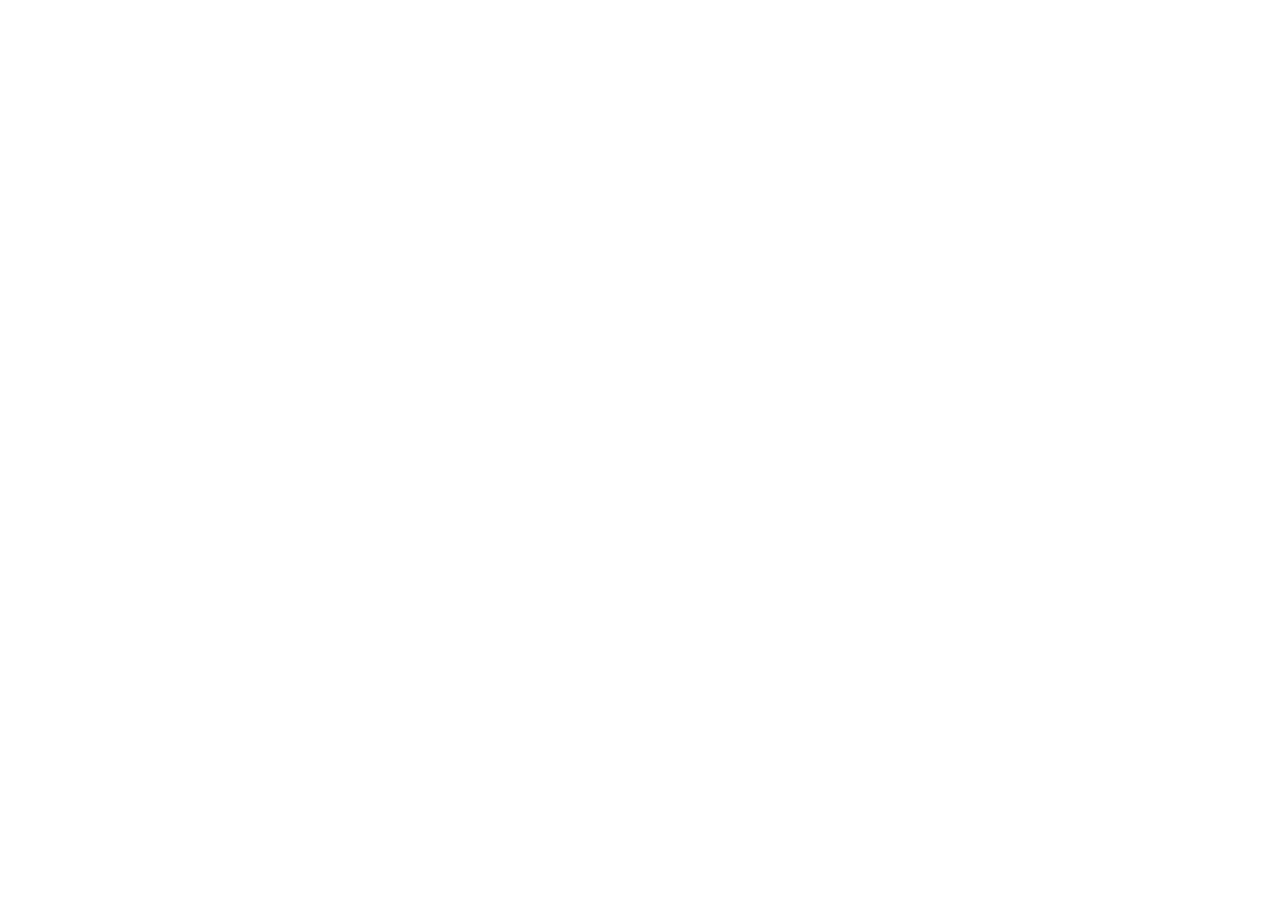
==== index.html @ 62232591 "hello!!" ====
<!DOCTYPE html>
<html lang="en">
<head>
    <meta charset="UTF-8">
    <meta name="viewport" content="width=device-width, initial-scale=1.0">
    <title>Hello Friends</title>
</head>
<body>
    
</body>
</html>
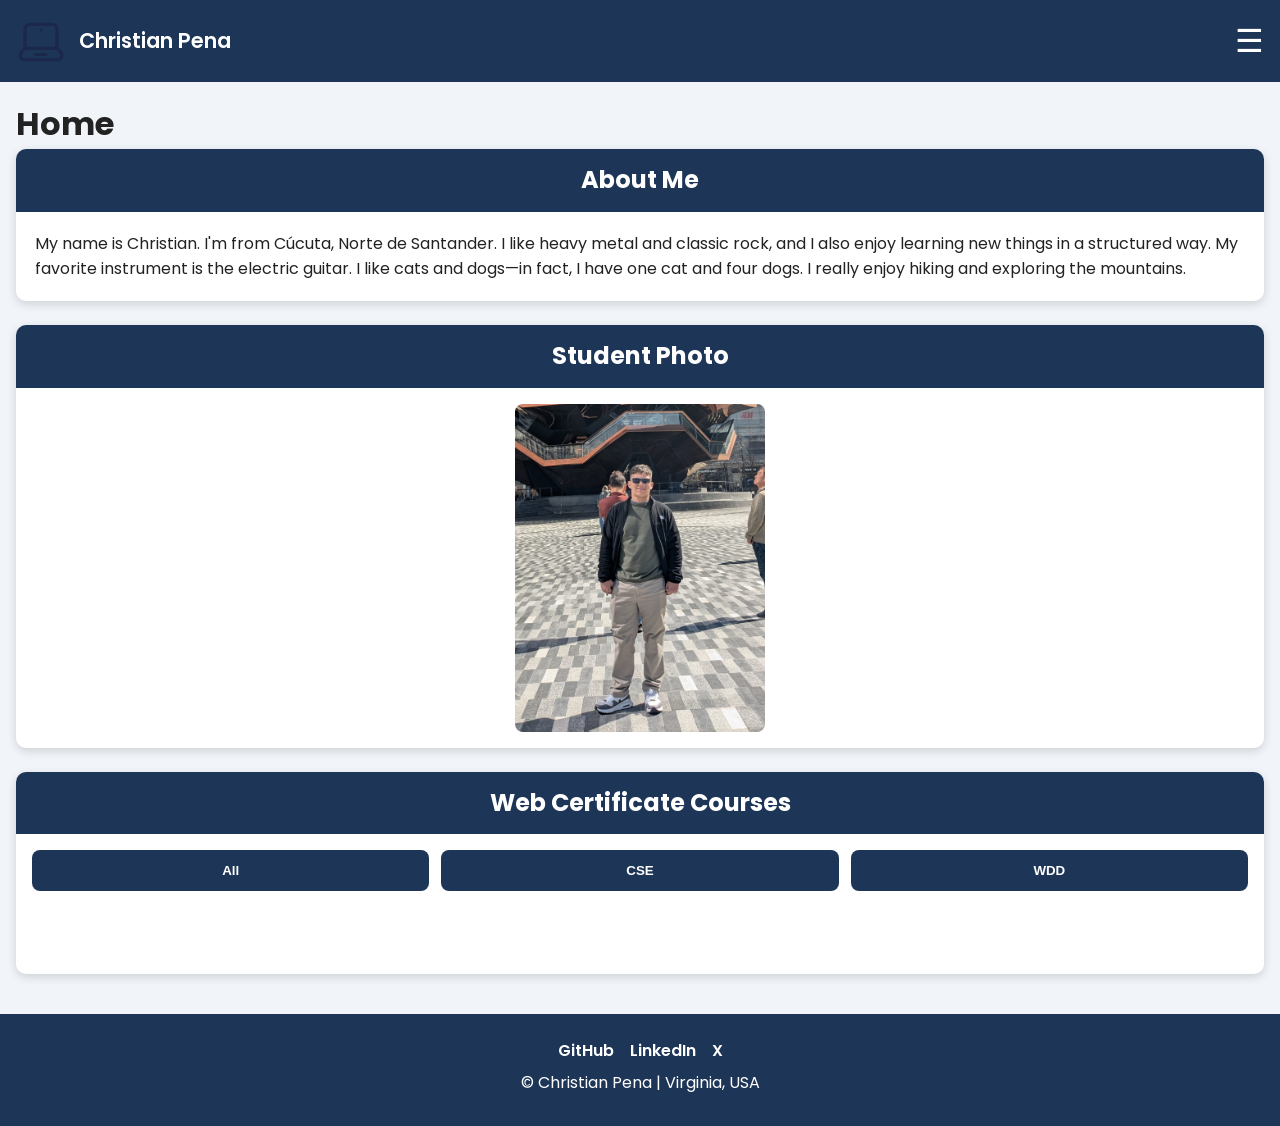
==== commit 2e602f51: "smallDone" ====
--- a/index.html
+++ b/index.html
@@ -1,11 +1,101 @@
 <!DOCTYPE html>
 <html lang="en">
+
 <head>
     <meta charset="UTF-8">
     <meta name="viewport" content="width=device-width, initial-scale=1.0">
-    <title>Hello Friends</title>
+    <meta name="description" content="Course Home Page">
+    <meta name="author" content="Christian Pena">
+    <link rel="preconnect" href="https://fonts.googleapis.com">
+    <link rel="preconnect" href="https://fonts.gstatic.com" crossorigin>
+
+    <link href="https://fonts.googleapis.com/css2?family=Poppins:wght@300;400;500;600;700&display=swap"
+        rel="stylesheet">
+    <script src="scripts/navigation.js" defer></script>
+    <script src="scripts/date.js" defer></script>
+    <script src="scripts/course.js" defer></script>
+
+
+
+    <link rel="stylesheet" href="Styles/small.css">
+    <title>WDD 231 - Home</title>
 </head>
+
 <body>
-    
+    <header>
+        <div class="logo-container">
+            <img src="images/laptop-.svg" alt="Site Logo">
+            <span>Christian Pena</span>
+        </div>
+        <button id="menu" aria-label="Toggle Navigation">
+            ☰
+        </button>
+
+
+
+    </header>
+    <nav id="Menu">
+        <ul>
+            <li> <a href="index.html" class="active">Home</a></li>
+            <li><a href="chamber.html">Chamber</a></li>
+            <li><a href="final/index.html">Final</a></li>
+        </ul>
+
+    </nav>
+
+    <main>
+        <h1>Home</h1>
+        <section class="card">
+            <h2>About Me</h2>
+
+            <p>My name is Christian. I'm from Cúcuta, Norte de Santander. I like heavy metal and classic rock, and I
+                also enjoy learning new things in a structured way. My favorite instrument is the electric guitar. I
+                like cats and dogs—in fact,
+                I have one cat and four dogs. I really enjoy hiking and exploring the mountains.</p>
+        </section>
+
+        <section class="card">
+            <h2>Student Photo</h2>
+
+            <img src="images/profile.jpeg" alt="Photo Profile">
+
+        </section>
+
+        <section class="card courses">
+            <h2>Web Certificate Courses</h2>
+
+            <div class="filter-buttons">
+                <button id="allbtn">All</button>
+                <button id="csebtn">CSE</button>
+                <button id="wddbtn">WDD</button>
+            </div>
+
+            <div class="course-container"></div>
+            <p id="credits"></p>
+
+        </section>
+
+
+    </main>
+    <footer>
+        <div class="socials">
+            <a href="https://github.com/TU-USUARIO" target="_blank">GitHub</a>
+
+            <a href="https://linkedin.com/in/TU-USUARIO" target="_blank">LinkedIn</a>
+
+            <a href="https://x.com/TU-USUARIO" target="_blank">X</a>
+        </div>
+
+        <p>
+            &copy;
+            <span id="currentyear"></span>
+            Christian Pena | Virginia, USA
+        </p>
+
+        <p id="lastModified"></p>
+
+
+    </footer>
 </body>
+
 </html>
--- a/Styles/small.css
+++ b/Styles/small.css
@@ -0,0 +1,216 @@
+/* Google Fonts */
+
+:root{
+    --primary-color: #1d3557;
+    --secondary-color: #457b9d;
+    --accent-color: #2a9d8f;
+    --light-color: #f1f5f9;
+   --dark-color: #222;
+    --white: #FFFFFF;
+    --border-radius: 10px;
+    --shadow: 0 3px 10px rgba(0,0,0, .15)
+
+}
+
+*{
+    margin: 0;
+    padding: 0;
+    box-sizing: border-box;
+}
+
+body{
+    font-family: "Poppins", sans-serif;
+    background: var(--light-color);
+    color: var(--dark-color);
+    line-height: 1.6;
+
+    ;
+}
+img{
+    max-width:100% ;
+    display: block;
+}
+a{
+    text-decoration: none;
+    
+}
+ul{
+    list-style: none;
+}
+
+/* Header **/
+
+header{
+background: var(--primary-color);
+color: white;
+display: flex;
+justify-content: space-between;
+align-items: center;
+padding: 1rem;
+}
+.logo-container{
+    display: flex;
+    align-items: center;
+    gap: .8rem;
+}
+.logo-container img{
+    width: 50px;
+}
+
+.logo-container span{
+    font-size: 1.3rem;
+    font-weight: 600;
+
+}
+.card img{
+    width: 85%;
+    max-width: 250px;
+    height: auto;
+    display: block;
+    margin: 1rem auto;
+    border-radius:8px ;
+}
+
+#menu{
+    font-size: 2rem;
+    border: none;
+    background: none;
+    color: white;
+    cursor: pointer;
+}
+
+/***** NAvigation ******/
+nav{
+    display: none;
+    background: var(--primary-color);
+
+}
+nav.open{
+    display: block;
+}
+nav ul{
+    display: flex;
+    flex-direction: column;
+}
+nav a{
+    display: block;
+    color: white;
+    padding: 1rem;
+    text-align: center;
+}
+
+nav a:hover{
+    background: var(--secondary-color);
+}
+
+.active{
+    background: var(--accent-color);
+}
+
+/******  Main *****/
+main{
+    padding: 1rem;
+}
+
+h1{
+    margin-bottom: 1rem 1.5rem;
+}
+.card{
+    background: white;
+    border-radius: var(--border-radius);
+    box-shadow: var(--shadow);
+    margin-bottom: 1.5rem;
+    overflow: hidden;
+}
+
+.card h2{
+    background: var(--primary-color);
+    color: white;
+    padding: .75rem;
+    text-align: center;
+    
+}
+.card p{
+    padding: 1.2rem;
+}
+
+
+/** Coursi Buttons ***/
+
+.filter-buttons{
+    display: flex;
+    justify-content: center;
+    gap: .75rem;
+    padding: 1rem;
+}
+
+.filter-buttons button{
+   
+    flex: 1;
+    padding: .8rem;
+    border: none;
+    border-radius: 8px;
+    background: var(--primary-color);
+    color: white;
+    cursor: pointer;
+    transition: .3s;
+    font-weight: 600;
+}
+
+.filter-buttons button:hover {
+    background: var(--secondary-color);
+
+}
+
+/*****  Course Cards ******/
+.course-container{
+    display: grid;
+    gap: .75rem;
+    padding: 1rem;
+}
+
+.course-card {
+    padding: .9rem;
+    text-align: center;
+    border-radius: 8px;
+    font-weight: 600;
+
+}
+
+.completed{
+    background: #2a9d8f;
+    color: white;
+
+}
+.not-completed {
+    background: #d9d9d9;
+}
+
+#credits {
+    text-align: center;
+    padding-bottom: 1rem;
+    font-weight: bold;
+}
+
+/***** Footer ********/
+footer{
+    background: var(--primary-color);
+    color: white;
+    text-align: center;
+    padding: 1.5rem;
+
+}
+.socials{
+    display: flex;
+    gap: 1rem;
+    justify-content: center;
+
+}
+.socials a {
+    color: white;
+    font-weight: 600;
+}
+
+footer p {
+    margin: .4rem 0;
+}
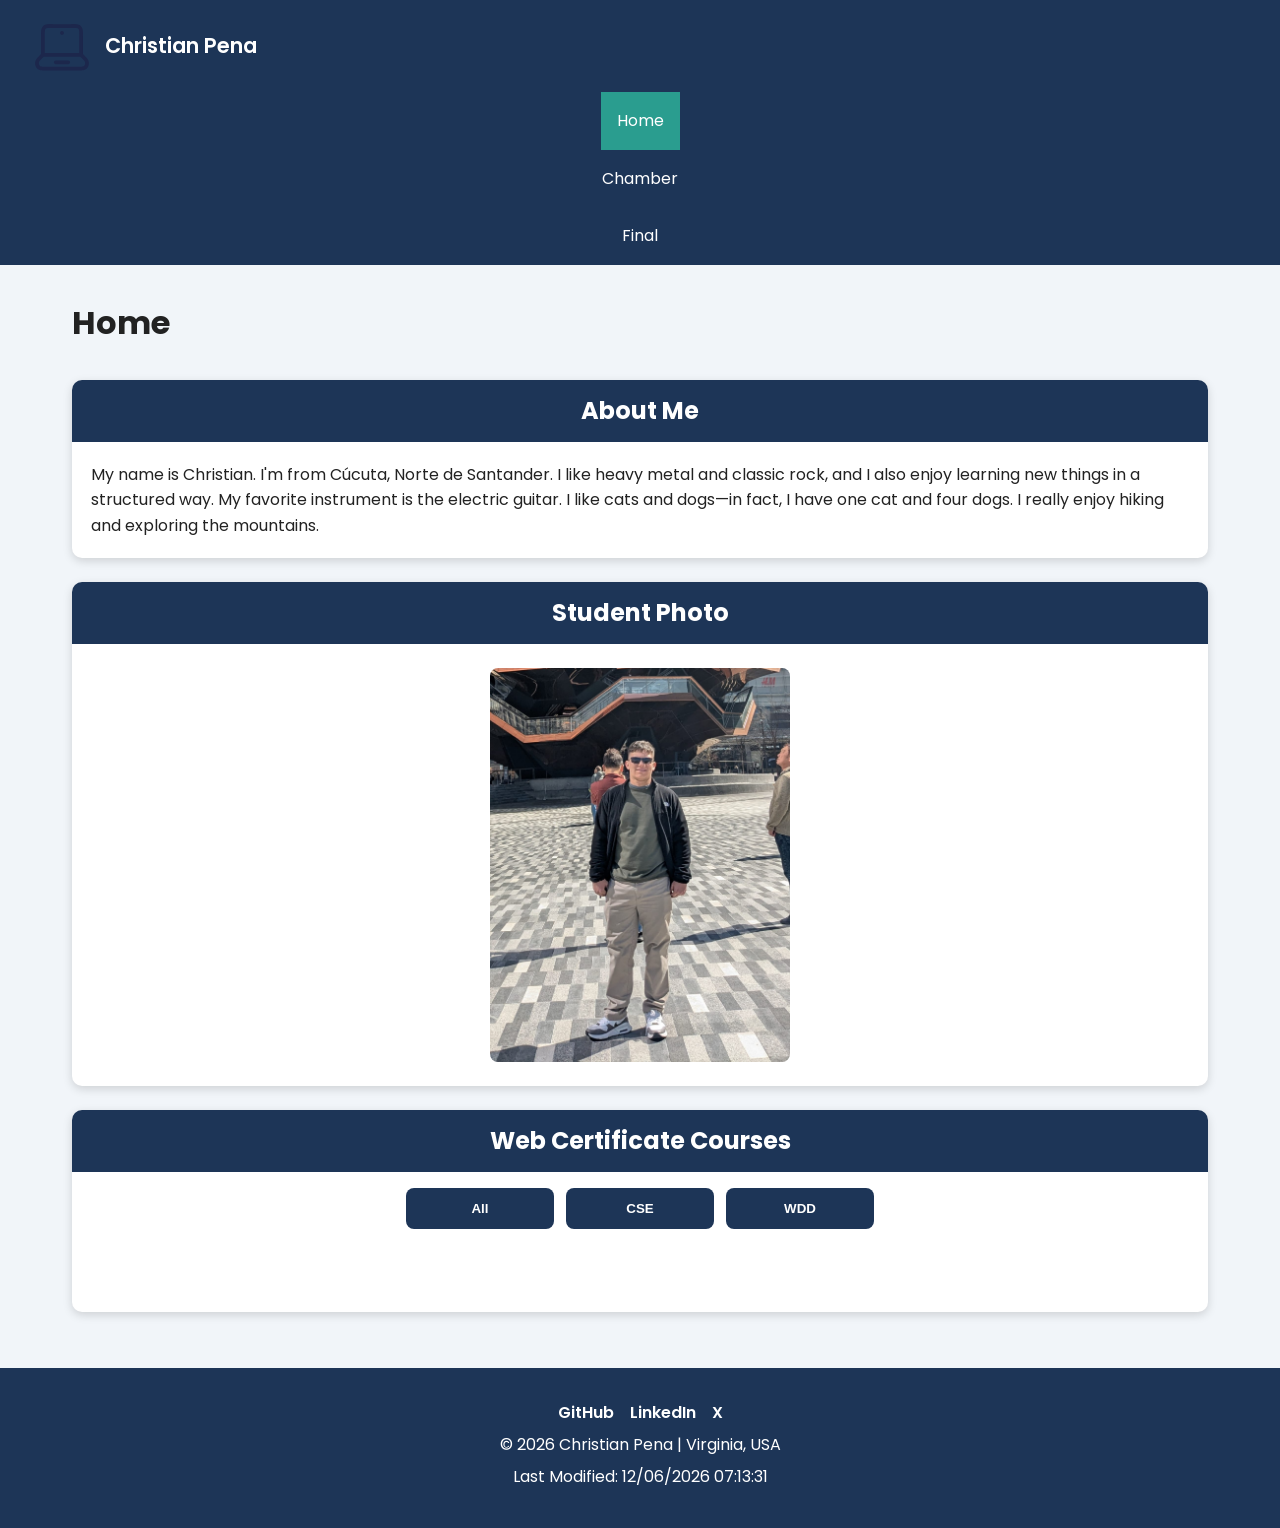
==== commit 2ee21aca: "AlmostDone" ====
--- a/index.html
+++ b/index.html
@@ -16,8 +16,9 @@
     <script src="scripts/course.js" defer></script>
 
 
-
+   
     <link rel="stylesheet" href="Styles/small.css">
+     <link rel="stylesheet" href="Styles/larger.css">
     <title>WDD 231 - Home</title>
 </head>
 
@@ -34,7 +35,7 @@
 
 
     </header>
-    <nav id="Menu">
+    <nav id="navegation">
         <ul>
             <li> <a href="index.html" class="active">Home</a></li>
             <li><a href="chamber.html">Chamber</a></li>
--- a/Styles/small.css
+++ b/Styles/small.css
@@ -88,6 +88,19 @@
 nav.open{
     display: block;
 }
+
+nav {
+    display: none;
+}
+
+nav.open {
+    display: block;
+}
+
+
+
+
+
 nav ul{
     display: flex;
     flex-direction: column;
@@ -213,4 +226,14 @@
 
 footer p {
     margin: .4rem 0;
+}
+
+
+/***** Navigation */////
+#menu::before {
+    content: "☰";
+}
+
+#menu.open::before {
+    content: "✖";
 }
--- a/Styles/larger.css
+++ b/Styles/larger.css
@@ -0,0 +1,78 @@
+
+
+@media screen and (min-width: 768px) {
+
+    /* Header */
+
+    header {
+        padding: 1rem 2rem;
+    }
+
+    .logo-container img {
+        width: 60px;
+    }
+
+/***** Hide the hamburger ****/
+     #menu {
+        display: none;
+    }
+
+    /***** Horizontal Navigation ****/
+
+     nav {
+        display: block;
+        background: var(--primary-color);
+    }
+      nav ul {
+        display: flex;
+        justify-content: space-around;
+        align-items: center;
+    }
+
+    nav li {
+        flex: 1;
+    }
+
+    nav a {
+        padding: 1rem;
+    }
+
+
+ /* Main */
+
+    main {
+        max-width: 1200px;
+        margin: 0 auto;
+        padding: 2rem;
+    }
+
+    h1 {
+        margin-bottom: 2rem;
+    }
+
+      .courses {
+        grid-column: 1 / 3;
+    }
+
+    /* Foto */
+
+    .card img {
+        width: 80%;
+        max-width: 300px;
+        margin: 1.5rem auto;
+    }
+
+    /* Botones */
+
+    .filter-buttons {
+        max-width: 500px;
+        margin: auto;
+    }
+
+    /* Footer */
+
+    footer {
+        padding: 2rem;
+    }
+
+}
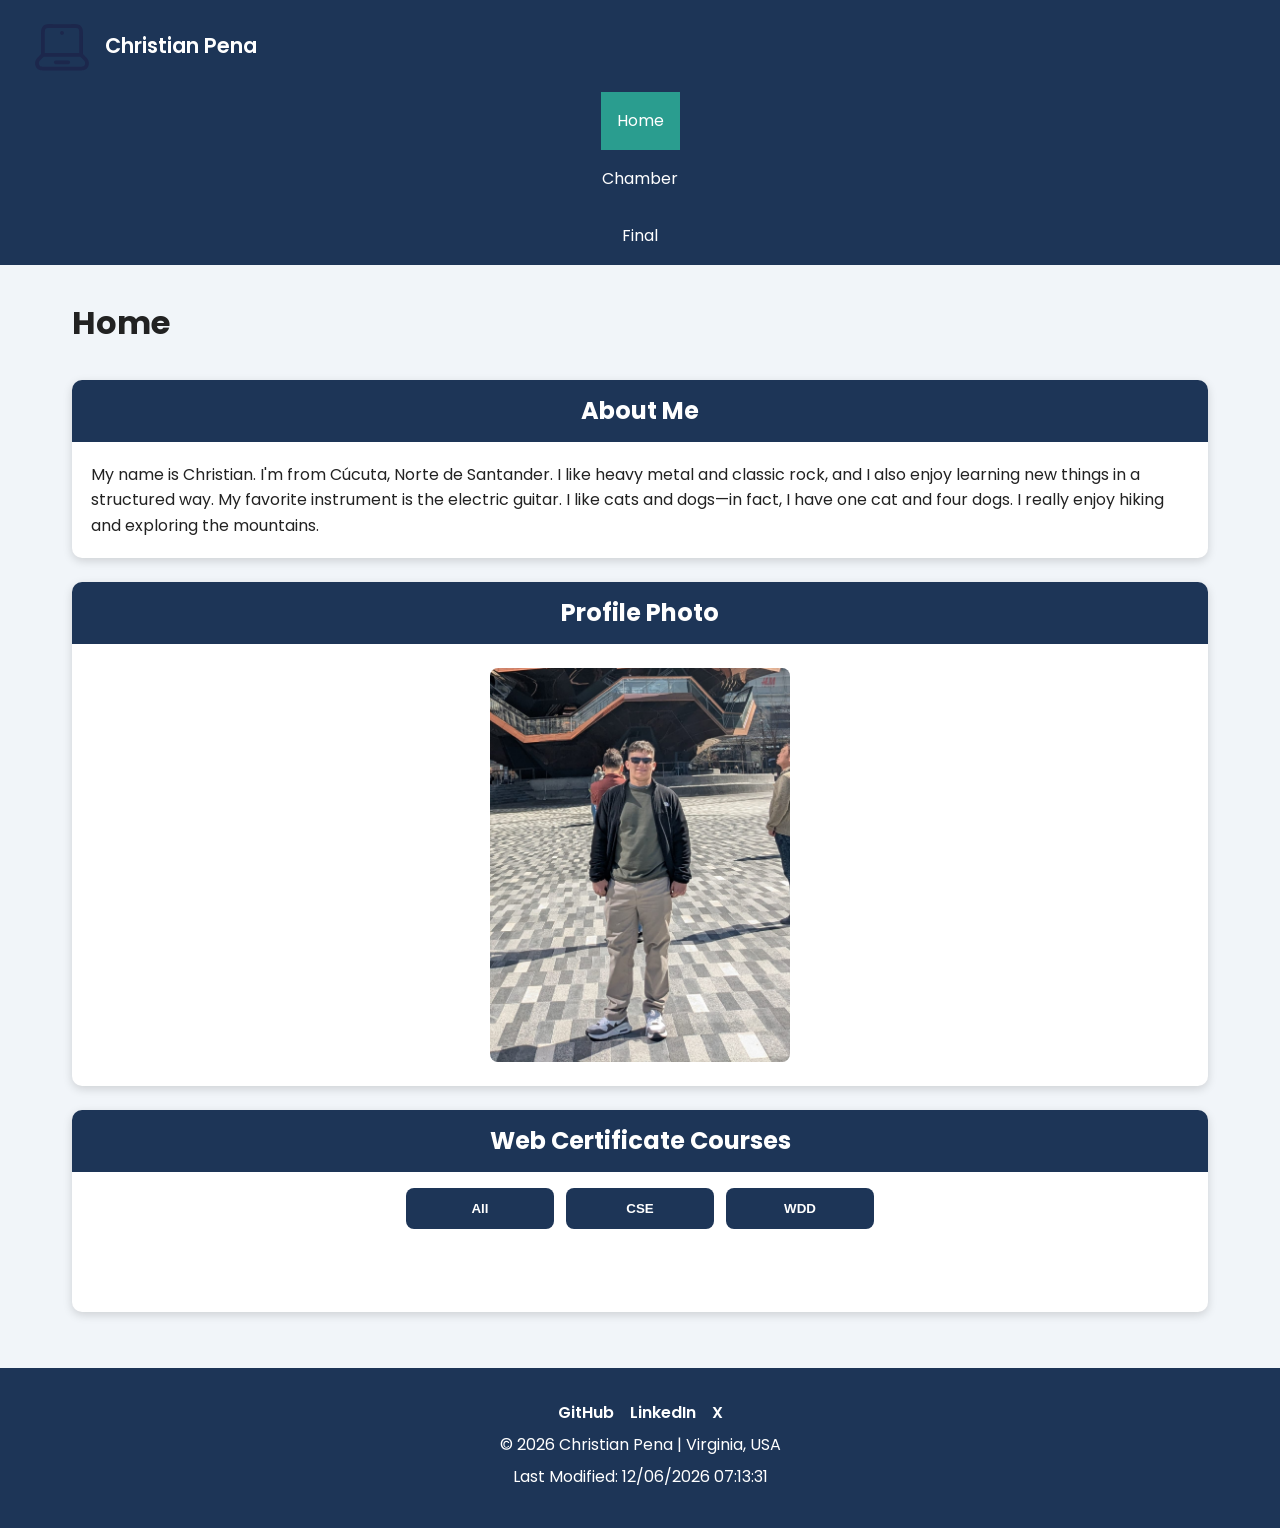
==== commit 1e5d6c79: "Homepage" ====
--- a/index.html
+++ b/index.html
@@ -4,7 +4,7 @@
 <head>
     <meta charset="UTF-8">
     <meta name="viewport" content="width=device-width, initial-scale=1.0">
-    <meta name="description" content="Course Home Page">
+    <meta name="description" content="Course Home Page Personal homepage for Christian Pena in WDD 231. Learn about my background, web development coursework, programming skills">
     <meta name="author" content="Christian Pena">
     <link rel="preconnect" href="https://fonts.googleapis.com">
     <link rel="preconnect" href="https://fonts.gstatic.com" crossorigin>
@@ -35,7 +35,7 @@
 
 
     </header>
-    <nav id="navegation">
+    <nav id="navigation">
         <ul>
             <li> <a href="index.html" class="active">Home</a></li>
             <li><a href="chamber.html">Chamber</a></li>
@@ -56,7 +56,7 @@
         </section>
 
         <section class="card">
-            <h2>Student Photo</h2>
+            <h2>Profile Photo</h2>
 
             <img src="images/profile.jpeg" alt="Photo Profile">
 
